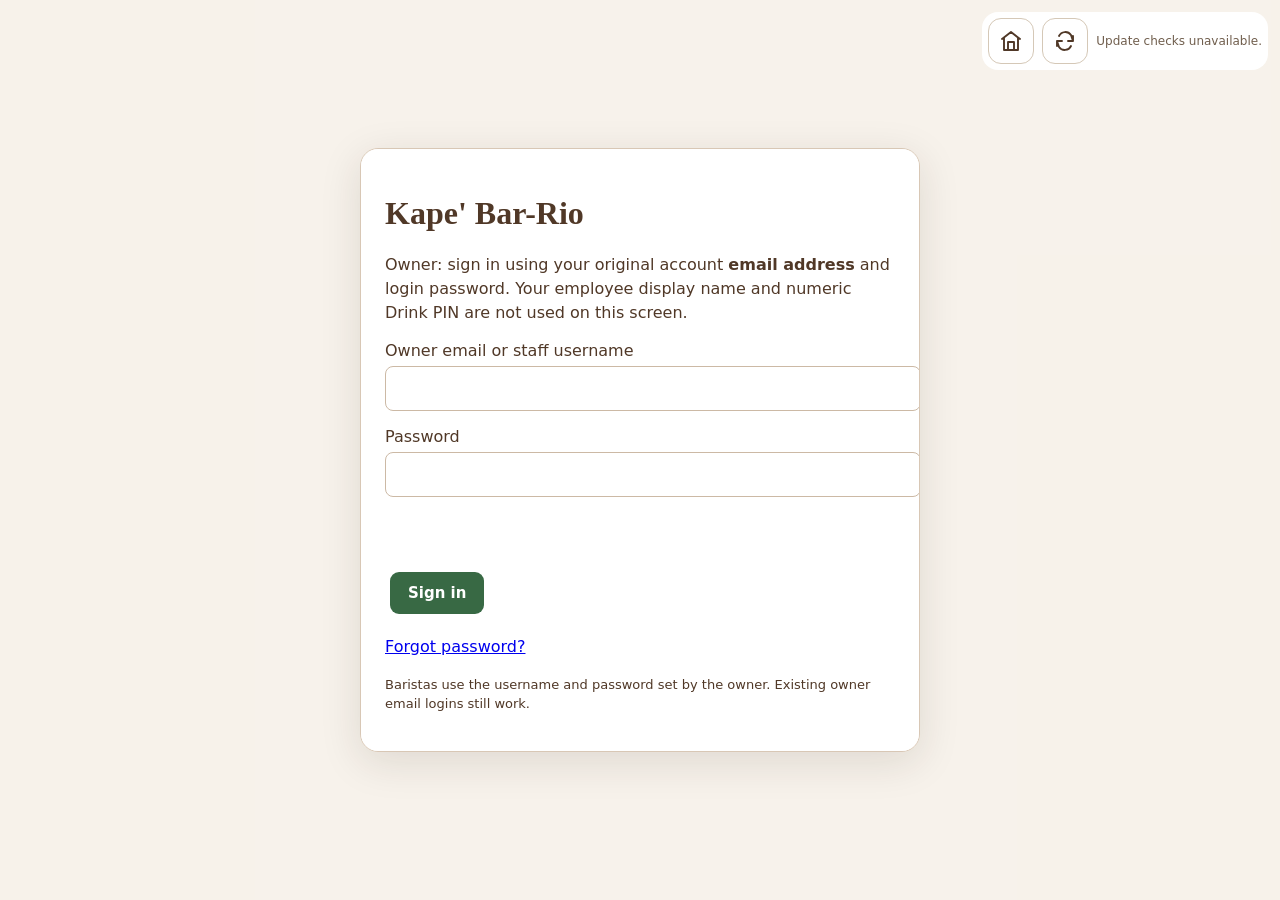
==== index.html @ 7cdba749 "Load updated Manager PIN guidance and lockout handling" ====
<!doctype html><html lang="en"><head><meta charset="utf-8"><meta name="viewport" content="width=device-width,initial-scale=1"><meta name="kbr-customer-accounts-build" content="2026-11-09-customer-tiles-v2"><title>Kape' Bar-Rio Manager</title><link rel="manifest" href="manifest.json"><link rel="stylesheet" href="sync.css"><link rel="stylesheet" href="manager-tabs.css?v=tiles-on-demand-v19"><link rel="stylesheet" href="supply-orders.css"><link rel="stylesheet" href="page-tools.css"><link rel="stylesheet" href="customer-accounts.css?v=compact-names-v4">
<style id="manager-subtabs-style">
.manager-subtabs{display:flex;gap:8px;flex-wrap:wrap;margin:12px 0 18px;padding:6px;background:#f4ede3;border:1px solid #decdb9;border-radius:14px}
.manager-subtab{border:0;border-radius:10px;padding:10px 14px;background:transparent;color:#5b3824;font-weight:700;cursor:pointer}
.manager-subtab.active,.manager-subtab[aria-selected="true"]{background:#5b3824;color:#fff}
.manager-subpanel[hidden]{display:none!important}
@media(max-width:700px){.manager-subtabs{display:grid;grid-template-columns:1fr}.manager-subtab{width:100%;text-align:left}}

.schedule-location-section{margin:18px 0 26px;padding:12px;background:#fffaf4;border:2px solid #d7c0a4;border-radius:18px;overflow-x:auto}
.schedule-location-section[data-location="bazaar"]{background:#f1f8f2;border-color:#a8cbae}
.schedule-location-heading{margin:2px 4px 14px;padding:8px 12px;border-radius:10px;background:#68482f;color:white;font-weight:850}
.schedule-location-section[data-location="bazaar"] .schedule-location-heading{background:#30694a}
.schedule-location-section .schedule-table{min-width:900px}
.schedule-export-location{margin:18px 0 26px}
.schedule-export-location h3{margin:0 0 12px;font-size:20px;font-weight:850;color:#503827}

/* Owner-only employee numeric PIN: keep mobile keyboard hidden, large accessible keypad. */
.employee-pin-form{display:grid;gap:12px;margin-top:16px}
.employee-pin-form label{display:grid;gap:6px;font-weight:650}
.employee-pin-form input{width:100%;min-height:55px;padding:10px 14px;border-radius:12px;border:2px solid #cdb9a6;font-size:22px;letter-spacing:5px;background:white;color:#503827;cursor:pointer}
.employee-pin-form input.pin-focused{border-color:#38704b;box-shadow:0 0 0 3px #38704b25}
.employee-pin-pad{display:grid;grid-template-columns:repeat(3,minmax(0,1fr));gap:8px}
.cloud-box .employee-pin-pad button{min-height:55px;padding:8px;margin:0;background:#6b4328;color:white;border:1px solid #704c35;border-radius:12px;font:700 23px system-ui}
.cloud-box .employee-pin-pad button:disabled{opacity:.55}
.cloud-box .employee-pin-form .employee-pin-save{min-height:54px;background:#386a49;color:white;border:0;border-radius:12px;font-weight:750}
.cloud-box .employee-pin-form .employee-pin-reset{background:transparent;color:#765a45;border:1px solid #cbb59d;font-size:13px}
.employee-pin-form [data-lock-error]{color:#9f2828;font-size:13px;min-height:1em;margin:0}

.employee-photo{display:inline-flex;width:112px;height:112px;overflow:hidden;align-items:center;justify-content:center;border:3px solid #a17a58;border-radius:50%;background:#e7d4bd;color:#654529;flex:none;vertical-align:middle}
.employee-photo img{width:100%;height:100%;object-fit:cover;display:block}
.employee-photo-initials{font-size:32px;font-weight:800;line-height:1}
.employee-photo-tile{width:68px;height:68px;margin:0 0 8px;border-width:2px}
.employee-photo-tile .employee-photo-initials{font-size:22px}
.employee-photo-editor{display:flex;gap:16px;flex-wrap:wrap;align-items:center;margin:0 0 18px;padding:15px;border:1px solid #d8c2ad;border-radius:16px;background:#fff7ed}
.employee-photo-preview{flex:none}
.employee-photo-editor-actions{flex:1;min-width:190px;display:grid;gap:7px}
.employee-photo-editor-actions small{color:#756352}
.employee-photo-upload{display:inline-flex!important;justify-content:center;align-items:center;background:#65452f!important;color:#fff!important;border:1px solid #4e3121;border-radius:10px;cursor:pointer;min-height:43px;padding:10px 14px;margin:0!important;font-weight:700}
.employee-photo-upload.busy{opacity:.55;pointer-events:none}
.employee-photo-editor .employee-photo-remove{background:#fff;border:1px solid #cbb6a3;border-radius:10px;min-height:40px;padding:8px 12px;color:#734a38}
.employee-photo-status{font-size:13px;min-height:18px;margin:0!important;color:#78543c}

/* Interactive circular crop for employee photos. */
.employee-photo-adjust{background:#f4e9db;border:1px solid #a17a58;border-radius:10px;padding:10px 14px;min-height:42px;color:#553826;font-weight:700;cursor:pointer}
.employee-photo-adjust:disabled{opacity:.45}
.employee-crop-overlay{position:fixed;inset:0;z-index:12000;background:rgba(33,22,15,.78);display:flex;align-items:center;justify-content:center;padding:14px;overflow-y:auto}
.employee-crop-panel{width:min(450px,100%);max-height:calc(100dvh - 28px);overflow-y:auto;border-radius:22px;background:#fffaf4;color:#503827;padding:20px;box-shadow:0 20px 70px #1b120c80;display:grid;gap:12px}
.employee-crop-heading{display:flex;align-items:center;justify-content:space-between;gap:12px}
.employee-crop-heading strong{font-size:22px}
.employee-crop-heading button{border:1px solid #b9a088;border-radius:9px;padding:5px 12px;font-size:22px}
.employee-crop-panel p{margin:0;color:#806b59;font-size:13px}
.employee-crop-stage{display:flex;justify-content:center;align-items:center;padding:10px;border-radius:16px;background:#e4d6c4}
.employee-crop-stage canvas{display:block;width:min(320px,100%);height:auto;aspect-ratio:1;border-radius:50%;border:4px solid #fff;background:#eee0cc;touch-action:none;cursor:grab;user-select:none;box-shadow:0 4px 20px #50382740}
.employee-crop-stage canvas:active{cursor:grabbing}
.employee-crop-zoom{display:grid;gap:6px;font-weight:700;font-size:13px}
.employee-crop-zoom input{width:100%;accent-color:#386944;cursor:pointer}
.employee-crop-tools{display:grid;grid-template-columns:58px 1fr 58px;gap:9px}
.employee-crop-tools button{min-height:43px;border-radius:11px;border:1px solid #bca58e;background:#f6eadd;font-size:19px;font-weight:700}
.employee-crop-tools button[data-crop-center]{font-size:14px}
.employee-crop-actions{display:grid;grid-template-columns:1fr 1.6fr;gap:10px}
.employee-crop-actions button{min-height:48px;border-radius:11px;border:1px solid #baaa97;font-weight:750;font-size:14px}
.employee-crop-actions [data-crop-save]{background:#386944;color:white;border-color:#386944}
.employee-crop-feedback{color:#9e2a2a!important;min-height:18px}
@media(max-width:430px){.employee-crop-panel{padding:13px;gap:9px}.employee-crop-heading strong{font-size:19px}.employee-crop-stage canvas{width:min(270px,100%)}}
</style>

<style id="promo-control-style">
.promo-control-card{margin:14px 0 18px;padding:16px;border:1px solid #decdb9;border-radius:16px;background:#fffaf3}
.promo-control-card h3{margin:0 0 5px;color:#5b3824}
.promo-control-card p{margin:4px 0 12px;color:#756456}
.promo-control-grid{display:grid;grid-template-columns:minmax(160px,.8fr) minmax(180px,1fr) auto;gap:12px;align-items:end}
.promo-control-grid label{font-weight:700;color:#5b3824}
.promo-control-grid select{display:block;width:100%;margin-top:6px;min-height:44px;border:1px solid #d9c7b5;border-radius:10px;background:#fff;padding:8px 10px;font:inherit}
.promo-toggle-label{display:flex;align-items:center;gap:8px;min-height:44px}
.promo-toggle-label input{width:22px;height:22px}
.promo-control-status{font-weight:800!important;margin-bottom:0!important}
.promo-control-status.on{color:#2f6f3a!important}.promo-control-status.off{color:#9a6115!important}.promo-control-status.error{color:#a52d2d!important}
@media(max-width:760px){.promo-control-grid{grid-template-columns:1fr}.promo-control-grid button{width:100%}}
</style>

<style id="add-inventory-item-style">
.add-inventory-card{margin:12px 0 18px;padding:16px;border:1px solid #decdb9;border-radius:16px;background:#fffaf3}
.add-inventory-card[hidden]{display:none!important}
.add-inventory-head{display:flex;align-items:flex-start;justify-content:space-between;gap:12px}
.add-inventory-head h3{margin:0 0 4px;color:#5b3824}
.add-inventory-head p{margin:0;color:#756456}
.add-inventory-grid{display:grid;grid-template-columns:minmax(220px,1.5fr) minmax(200px,1fr) minmax(120px,.6fr) auto;gap:10px;align-items:end;margin-top:14px}
.add-inventory-grid label{font-weight:700;color:#5b3824}
.add-inventory-grid input,.add-inventory-grid select{display:block;width:100%;margin-top:6px;min-height:44px;border:1px solid #d9c7b5;border-radius:10px;background:#fff;padding:8px 10px;font:inherit;box-sizing:border-box}
.add-inventory-status{margin:10px 0 0;font-weight:800}
.add-inventory-status.ok{color:#2f6f3a}.add-inventory-status.error{color:#a52d2d}
@media(max-width:900px){.add-inventory-grid{grid-template-columns:1fr 1fr}.add-inventory-grid button{width:100%}}
@media(max-width:600px){.add-inventory-grid{grid-template-columns:1fr}.add-inventory-head{display:block}.add-inventory-head button{margin-top:10px}}
</style>
<style id="kbr-price-management-style">
.kbr-price-tools{display:grid;grid-template-columns:minmax(160px,2fr) minmax(140px,1fr) auto;gap:10px;align-items:center;margin:14px 0}
.kbr-price-tools input,.kbr-price-tools select,.kbr-price-form input{width:100%;min-height:44px;border:1px solid #d5c3af;border-radius:10px;background:#fff;padding:9px 10px;box-sizing:border-box;font:inherit}
.kbr-price-tools button,.kbr-price-form button{min-height:44px;border:0;border-radius:10px;padding:10px 16px;background:#65432d;color:white;font-weight:800;cursor:pointer}
.kbr-price-tools button:disabled,.kbr-price-form button:disabled{opacity:.55;cursor:wait}
.kbr-price-list{display:grid;gap:13px}
.kbr-price-card{padding:15px;border:1px solid #dfcdbb;border-radius:16px;background:#fffaf5}
.kbr-price-heading{display:flex;justify-content:space-between;gap:10px;align-items:center;margin-bottom:8px}.kbr-price-heading strong{font-size:17px;color:#4c301f}.kbr-price-heading small{display:block;margin-top:3px;color:#796554}
.kbr-price-availability{font-size:11px;line-height:1.4;background:#efebe4;padding:5px 8px;border-radius:16px}
.kbr-price-row{display:grid;grid-template-columns:minmax(140px,1fr) minmax(210px,1fr);gap:12px;align-items:center;padding:10px 0;border-top:1px solid #ebded1}
.kbr-price-detail b,.kbr-price-detail small{display:block}.kbr-price-detail small{color:#786250;font-size:12px;margin-top:4px}
.kbr-product-availability{border-radius:10px;border:1px solid #3d814b;background:#e2f3e3;color:#285a35;padding:9px 12px;white-space:nowrap;font-weight:700;cursor:pointer}
.kbr-product-availability.unavailable{background:#fae8e8;color:#96332d;border-color:#b3514a}
.kbr-size-availability{display:flex;align-items:center;gap:7px;white-space:nowrap;font-size:12px;font-weight:750;cursor:pointer}
.kbr-size-availability input{width:18px;height:18px;accent-color:#246940}
.kbr-price-row{grid-template-columns:minmax(120px,1fr) minmax(190px,1fr) minmax(95px,auto)}
.kbr-price-form{display:grid;grid-template-columns:minmax(75px,1fr) auto;gap:7px;align-items:center}.kbr-price-preview{grid-column:1/-1;color:#386944;font-weight:700;font-size:11px}
#priceStatus{font-weight:700;color:#316a42}#priceStatus.error{color:#b33232}.kbr-price-version{font-size:12px;color:#786250}
@media(max-width:650px){.kbr-price-tools{grid-template-columns:1fr}.kbr-price-row{grid-template-columns:1fr}.kbr-price-card{padding:12px}}
</style>
<style id="kbr-payment-style">
#panel-settings .kbr-payment-card{border:1px solid #d8c6b3;background:#fffaf4;border-radius:14px;padding:15px;margin:12px 0}
#panel-settings .kbr-payment-fields{display:grid;grid-template-columns:repeat(2,minmax(0,1fr));gap:12px}
#panel-settings .kbr-payment-fields label{display:grid;gap:5px;font-size:13px;font-weight:700}
#panel-settings .kbr-payment-fields input,#panel-settings .kbr-payment-fields select{width:100%;box-sizing:border-box;min-height:44px;padding:10px;border:1px solid #cdb7a3;border-radius:9px}
#panel-settings .kbr-payment-switches{display:flex;gap:18px;flex-wrap:wrap;margin:12px 0}
#panel-settings .kbr-payment-switches label{display:flex;gap:7px;align-items:center}
#panel-settings .kbr-payment-card button{background:#68442f;color:white;padding:10px 15px;border-radius:9px;border:0}
@media(max-width:650px){#panel-settings .kbr-payment-fields{grid-template-columns:1fr}}
</style><style id="kbr-price-catalog-v2">
.kbr-price-subtabs{display:flex;gap:9px;flex-wrap:wrap;margin:18px 0}
.kbr-price-subtabs button{border:1px solid #d5bea8;padding:12px 17px;background:#fff;color:#64422f;border-radius:12px;font-weight:800;cursor:pointer}
.kbr-price-subtabs button[aria-selected="true"]{background:#62402e;color:#fff}
#pricePromosTab[hidden],#priceProductsTab[hidden]{display:none!important}
#priceList.kbr-price-list{display:grid;grid-template-columns:repeat(auto-fill,minmax(190px,1fr));gap:13px;align-items:start}
#priceList .kbr-price-card{padding:0;border:1px solid #e0cbb7;border-radius:16px;overflow:hidden;margin:0;background:#fffcf8;min-width:0}
#priceList .kbr-price-tile-trigger{border:0;background:transparent;color:#4c321e;width:100%;text-align:left;padding:12px;display:grid;grid-template-columns:64px minmax(0,1fr) 14px;align-items:center;gap:10px;cursor:pointer;min-height:94px}
#priceList .kbr-product-thumb{width:64px;height:64px;object-fit:cover;border-radius:10px;background:#eee1d3}
#priceList .kbr-price-tile-info{display:grid;gap:4px;min-width:0}
#priceList .kbr-price-tile-info strong{font-size:14px;line-height:1.25;overflow-wrap:anywhere}
#priceList .kbr-price-tile-info small,#priceList .kbr-price-tile-info span{font-size:12px;color:#826957}
#priceList .kbr-price-tile-arrow{font-weight:800;font-size:18px}
#priceList .kbr-price-card.expanded{grid-column:1/-1;padding:8px 13px 14px}
#priceList .kbr-price-card.expanded .kbr-price-tile-trigger{min-height:70px}
#priceList .kbr-price-card.expanded .kbr-price-heading{margin-top:8px}
@media(min-width:1000px){#priceList.kbr-price-list{grid-template-columns:repeat(4,minmax(0,1fr))}}
@media(max-width:520px){#priceList.kbr-price-list{grid-template-columns:repeat(2,minmax(0,1fr));gap:8px}#priceList .kbr-price-tile-trigger{grid-template-columns:48px minmax(0,1fr);padding:8px;gap:6px}#priceList .kbr-product-thumb{height:48px;width:48px}#priceList .kbr-price-tile-arrow{display:none}}
</style><style id="kbr-qr-settings-style">
#panel-settings .kbr-payment-qr-editor{margin:14px 0;padding:14px;background:#f8efe4;border:1px solid #e4cdb8;border-radius:12px;display:grid;gap:10px}
#panel-settings .kbr-payment-qr-preview{height:185px;max-width:190px;object-fit:contain;background:white;border:1px solid #e2cbb7;border-radius:11px;padding:5px}
#panel-settings .kbr-payment-qr-preview[hidden]{display:none!important}
#panel-settings .kbr-payment-qr-actions{display:flex;align-items:center;gap:8px;flex-wrap:wrap}
#panel-settings .kbr-payment-qr-actions input{min-width:160px;max-width:280px}
#panel-settings .kbr-add-payment-qr{display:grid;gap:7px}
</style><style id="kbr-shop-hours-style">
#kbrShopHours{background:#fffaf5;border:1px solid #d8baa0;border-radius:16px;padding:17px;margin:18px 0}
#kbrShopHours .kbr-shop-head,#kbrShopHours .kbr-shop-split,#kbrShopHours .kbr-shop-footer{display:flex;align-items:center;justify-content:space-between;gap:12px;flex-wrap:wrap}
#kbrShopHours .kbr-shop-card{margin:12px 0;padding:15px;border-radius:13px;border:1px solid #e5d2c0;background:white}
#kbrShopHours h3,#kbrShopHours h4{margin:0 0 10px}#kbrShopHours p,#kbrShopHours small{color:#806652}
#kbrShopHours label{display:grid;gap:5px;font-weight:700;font-size:13px}
#kbrShopHours input:not([type=checkbox]),#kbrShopHours select{width:100%;min-width:0;max-width:100%;border:1px solid #ceb9a5;border-radius:9px;padding:10px;min-height:42px;background:#fff;box-sizing:border-box}
#kbrShopHours input[type=checkbox]{width:19px;height:19px;accent-color:#356a48}
#kbrShopHours .kbr-shop-day{display:grid;grid-template-columns:minmax(95px,1fr) 130px 130px 96px;gap:10px;align-items:center;padding:8px 0;border-bottom:1px solid #e9e0d7}
#kbrShopHours .kbr-shop-checkbox{display:flex;align-items:center;flex-direction:row;gap:7px}
#kbrShopHours .kbr-shop-switch{display:flex;align-items:center;justify-content:space-between;gap:16px;border-bottom:1px solid #eee0d2;padding:10px 0}
#kbrShopHours .kbr-shop-switch span{display:grid;gap:4px}#kbrShopHours .kbr-shop-switch small{font-weight:400}
#kbrShopHours .kbr-shop-grid{display:grid;grid-template-columns:repeat(2,minmax(0,1fr));gap:12px}
#kbrShopHours .kbr-shop-special{display:grid;grid-template-columns:155px minmax(150px,1fr) 90px 115px 115px auto;gap:7px;margin:10px 0;align-items:center}
#kbrShopHours #shopHoursStatus.error{color:#a12e2e;font-weight:800}
#kbrShopHours #shopHoursSave{background:#60412e;color:white;font-weight:800}
#kbrShopHours #shopHoursHistory pre{overflow-x:auto;white-space:pre-wrap;background:#f5eee6;padding:10px;border-radius:8px}
#kbrShopHours [hidden]{display:none!important}
@media(max-width:750px){#kbrShopHours .kbr-shop-day{grid-template-columns:1fr 1fr}#kbrShopHours .kbr-shop-day strong{grid-column:1/-1}#kbrShopHours .kbr-shop-grid{grid-template-columns:1fr}#kbrShopHours .kbr-shop-special{grid-template-columns:1fr 1fr}}
</style><style id="kbr-settings-tiles-style">
#panel-settings .kbr-settings-tabs{display:flex;gap:8px;flex-wrap:wrap;margin:14px 0 18px;padding:6px;background:#f2e7da;border-radius:14px}
#panel-settings .kbr-settings-tabs button{flex:1;min-width:130px;border:0;border-radius:10px;background:transparent;color:#60412e;padding:13px 16px;font-weight:800;cursor:pointer}
#panel-settings .kbr-settings-tabs button[aria-selected="true"]{background:#60412e;color:#fff}
#panel-settings .kbr-settings-tiles{display:grid;grid-template-columns:repeat(auto-fit,minmax(170px,1fr));gap:14px;margin:16px 0}
#panel-settings .kbr-settings-tile{border:2px solid #e0c9b5;border-radius:17px;background:#fffaf5;color:#60412e;padding:22px 14px;min-height:132px;display:flex;flex-direction:column;align-items:center;justify-content:center;gap:9px;cursor:pointer;text-align:center;transition:background .15s,border-color .15s}
#panel-settings .kbr-settings-tile:hover,#panel-settings .kbr-settings-tile[aria-pressed="true"]{background:#f2e4d5;border-color:#875a37}
#panel-settings .kbr-settings-tile .tile-emoji{font-size:32px}
#panel-settings .kbr-settings-tile strong{font-size:15px}
#panel-settings .kbr-settings-tile small{font-size:12px;color:#806652}
#panel-settings .kbr-settings-detail{margin:12px 0;padding:16px;border:1px solid #dcc5b0;border-radius:15px;background:#fffdfa}
#panel-settings [hidden]{display:none!important}
@media(max-width:520px){#panel-settings .kbr-settings-tiles{grid-template-columns:repeat(2,minmax(0,1fr))}#panel-settings .kbr-settings-tile{min-height:110px;padding:15px 9px}}
</style><style>
.schedule-location-tabs{display:flex;gap:9px;flex-wrap:wrap;margin:16px 0 10px}
.schedule-location-tabs button{border:2px solid #bea88e;border-radius:12px;padding:12px 18px;font-weight:800;background:#f9f1e6;color:#65442f;cursor:pointer}
.schedule-location-tabs button.active{background:#68482f;color:#fff;border-color:#68482f}
#scheduleLocationHeading{margin:12px 0}
@media(max-width:560px){.schedule-location-tabs{display:grid;grid-template-columns:1fr 1fr}.schedule-location-tabs button{padding:10px 5px;font-size:13px}}
</style><meta name="kbr-release" content="20261121-cash-advance-remove-audit-v12"></head><body><main><header class="manager-header"><h1>Kape’ Bar-Rio · Manager</h1><div class="manager-tools"><button onclick="KBRCloud.logout()">Sign out</button></div></header><p id="status" role="status">Checking manager access…</p><div id="managerContent" hidden><nav class="manager-tabs manager-tile-dashboard" aria-label="Manager sections"><button id="tab-employees" type="button" class="manager-dashboard-tile" data-manager-tab="employees" aria-controls="panel-employees" aria-expanded="false"><span class="manager-dashboard-icon" aria-hidden="true">👥</span><strong>Employees</strong><small>Staff profiles, schedules and attendance</small><span class="manager-dashboard-chevron" aria-hidden="true">⌄</span></button><button id="tab-customers" type="button" class="manager-dashboard-tile" data-manager-tab="customers" aria-controls="panel-customers" aria-expanded="false"><span class="manager-dashboard-icon" aria-hidden="true">☕</span><strong>Customer Accounts</strong><small>Customers and loyalty</small><span class="manager-dashboard-chevron" aria-hidden="true">⌄</span></button><button id="tab-prices" type="button" class="manager-dashboard-tile" data-manager-tab="prices" aria-controls="panel-prices" aria-expanded="false"><span class="manager-dashboard-icon" aria-hidden="true">🏷️</span><strong>Price Management</strong><small>Menu prices and availability</small><span class="manager-dashboard-chevron" aria-hidden="true">⌄</span></button><button id="tab-settings" type="button" class="manager-dashboard-tile" data-manager-tab="settings" aria-controls="panel-settings" aria-expanded="false"><span class="manager-dashboard-icon" aria-hidden="true">⚙️</span><strong>Settings</strong><small>Shop and payments</small><span class="manager-dashboard-chevron" aria-hidden="true">⌄</span></button><button id="tab-inventory" type="button" class="manager-dashboard-tile" data-manager-tab="inventory" aria-controls="panel-inventory" aria-expanded="false"><span class="manager-dashboard-icon" aria-hidden="true">📦</span><strong>Inventory &amp; Supply</strong><small>Stock and supply orders</small><span class="manager-dashboard-chevron" aria-hidden="true">⌄</span></button><button id="tab-sales" type="button" class="manager-dashboard-tile" data-manager-tab="sales" aria-controls="panel-sales" aria-expanded="false"><span class="manager-dashboard-icon" aria-hidden="true">📊</span><strong>Sales Analysis</strong><small>Reports and cancellations</small><span class="manager-dashboard-chevron" aria-hidden="true">⌄</span></button><button id="tab-backup" type="button" class="manager-dashboard-tile" data-manager-tab="backup" aria-controls="panel-backup" aria-expanded="false"><span class="manager-dashboard-icon" aria-hidden="true">🗂️</span><strong>Back Up</strong><small>Download data copies</small><span class="manager-dashboard-chevron" aria-hidden="true">⌄</span></button></nav><p id="managerDashboardHint" class="manager-dashboard-hint">Choose a tile to open a section.</p><section class="manager-panel" id="panel-employees" role="tabpanel" aria-labelledby="tab-employees" hidden>
<h2>Employees</h2>
<nav class="manager-subtabs" role="tablist" aria-label="Employee sections">
<button type="button" class="manager-subtab active" data-employee-subtab="info" aria-selected="true">Employee Information</button>
<button type="button" class="manager-subtab" data-employee-subtab="attendance" aria-selected="false">Attendance</button>
<button type="button" class="manager-subtab" data-employee-subtab="schedule" aria-selected="false">Schedule Builder</button><button type="button" class="manager-subtab" data-employee-subtab="cash-advance" aria-selected="false">Cash Advance</button>
</nav>
<div class="manager-subpanel" data-employee-panel="info"><button onclick="KBRStaffManager.edit()">Add employee</button><button type="button" onclick="KBREmployeeGate.change()">Change Employee PIN</button><div id="staffProfiles" class="grid" style="margin-top:18px"></div></div>
<div class="manager-subpanel" data-employee-panel="attendance" id="panel-attendance" hidden><div class="workforce-tools"><button id="attendancePrev">‹ Previous week</button><strong id="attendanceWeekLabel"></strong><button id="attendanceNext">Next week ›</button><button id="attendanceToday">Current week</button><button id="refreshAttendance">Refresh recorded hours</button></div><div id="attendanceRows" class="workforce-scroll"></div><details><summary>Correction history</summary><div id="attendanceAudit"></div></details></div>
<div class="manager-subpanel" data-employee-panel="cash-advance" hidden><p id="caStatus" role="status"></p><div id="caHost"></div></div><div class="manager-subpanel" data-employee-panel="schedule" id="panel-schedule" hidden><div class="workforce-tools"><label>Monday<input type="date" id="weekMonday"></label><span id="weekEnd"></span><button id="saveSchedule" disabled>Save week</button><button id="duplicateNextWeek" disabled>Duplicate to Next Week</button><button id="finalizeSchedule" disabled>Finalize / Screenshot</button><button id="refreshSchedule">Refresh</button></div><p id="scheduleStatus" role="status"></p><div id="scheduleGrid" class="workforce-scroll"></div><h2>Schedule view</h2><div id="scheduleTimelinePreview" class="workforce-scroll coverage-preview"></div><h2>Weekly hours</h2><div id="weeklyHours" class="workforce-scroll"></div><p id="hoursHint"></p></div>
</section><section class="manager-panel" id="panel-customers" role="tabpanel" aria-labelledby="tab-customers" hidden>
<h2>Customer Accounts</h2>
<p>Select a customer name tile to view their details, edit contact information, or reset a KBR phone-login password. Google-only accounts must reset their Google password through Google.</p>
<div class="customer-account-tools">
  <input id="customerAccountSearch" type="search" placeholder="Search name, phone or email…" autocomplete="off">
  <button id="refreshCustomerAccounts" type="button">Refresh</button>
</div>
<p id="customerAccountsStatus" class="customer-account-status" role="status">Open this tab to load customer accounts.</p>
<div id="customerAccountsList" class="customer-accounts-list"></div>
</section><section class="manager-panel" id="panel-prices" role="tabpanel" aria-labelledby="tab-prices" hidden>
<h2>Price Management</h2>
<p>Set selling prices and switch availability for the whole product or individual sizes. For names, pictures, categories, or renaming sizes, use <a href="https://russelljohnramosmicumao-arch.github.io/recipe-and-costing/recipe.html" target="_blank" rel="noopener">Recipe &amp; Costing → Menu Details</a>. Changes sync to Ordering, Online Ordering and Rewards for new orders.</p>
<nav class="kbr-price-subtabs" role="tablist" aria-label="Price and promotion settings">
<button type="button" data-price-subtab="products" aria-selected="true">Products & Prices</button>
<button type="button" data-price-subtab="promos" aria-selected="false">Promos</button>
</nav><div id="priceProductsTab"><div class="kbr-price-tools"><input id="priceSearch" type="search" placeholder="Search drink, food or category…" aria-label="Search prices">
<select id="priceCategory" aria-label="Choose menu category"><option value="">All categories</option></select>
<button id="refreshPrices" type="button">Refresh prices</button></div>
<p id="priceStatus" role="status" aria-live="polite">Open this section to load shared prices.</p>
<p id="priceRevision" class="kbr-price-version"></p>
<div id="priceList" class="kbr-price-list"></div><details class="panel" style="margin-top:18px"><summary><strong>Recent Price Changes · Employee Audit</strong></summary><div id="managerPriceHistory" role="region" aria-label="Price change history">Loading…</div></details></div><div id="pricePromosTab" hidden><h3>Promo Settings</h3><p>Manage in-store promo discounts without editing the app.</p><div class="promo-control-card">
  <div>
    <h3>Promo Discount Control</h3>
    <p>Control the special promo discount shown on each drink in the Barista page.</p>
  </div>
  <div class="promo-control-grid">
    <label class="promo-toggle-label"><input type="checkbox" id="promoDiscountEnabled"> <span>Promo enabled</span></label>
    <label>Discount
      <select id="promoDiscountPercent">
        <option value="100">100% · Free drink</option>
        <option value="50">50% off</option>
      </select>
    </label>
    <button type="button" id="savePromoDiscount">Save promo setting</button>
  </div>
  <p id="promoDiscountStatus" class="promo-control-status" role="status">Loading promo setting…</p>
</div></div>
</section><section class="manager-panel" id="panel-settings" role="tabpanel" aria-labelledby="tab-settings" hidden>
<h2>Settings</h2>
<nav class="kbr-settings-tabs" role="tablist" aria-label="Settings categories">
<button type="button" role="tab" data-settings-tab="shop" aria-controls="kbrSettingsShop" aria-selected="true">Shop Settings</button>
<button type="button" role="tab" data-settings-tab="payments" aria-controls="kbrSettingsPayments" aria-selected="false">Payment Settings</button>
</nav>
<section id="kbrSettingsShop" role="tabpanel" aria-label="Shop Settings">
<section id="kbrShopHours" class="kbr-shop-hours" aria-label="Shop & operating hours"></section>
</section>
<section id="kbrSettingsPayments" role="tabpanel" aria-label="Payment Settings" hidden>
<h3>Payment Settings</h3>
<div id="kbrPaymentTiles" class="kbr-settings-tiles" role="group" aria-label="Select a payment method"></div>
<div id="kbrPaymentDetails" hidden>
<p>Add payment methods and update account details here. Online Ordering uses the shared list. Cash remains available as a fallback; digital payments require your staff to verify receipt.</p>
<button id="kbrPaymentRefresh" type="button">Refresh payment settings</button>
<p id="kbrPaymentStatus" role="status"></p>
<div id="kbrPaymentMethods"></div>
</div>
<div id="kbrPaymentAddDetails" hidden>
<form id="kbrAddPaymentForm" class="kbr-payment-card">
<h3>＋ Add Payment Method</h3>
<div class="kbr-payment-fields">
<label>Payment name<input name="label" required maxlength="48" placeholder="e.g. Maya or Bank Transfer"></label>
<label>Type<select name="type"><option value="digital">Digital / transfer</option></select></label>
<label>Receiving account / number<input name="account" maxlength="80" placeholder="Account number (optional)"></label>
<label>Payment instructions<input name="instructions" maxlength="300" placeholder="How customers should pay"></label>
</div><button type="submit">Add Payment Method</button></form>
</div>
</section>
</section><section class="manager-panel" id="panel-inventory" role="tabpanel" aria-labelledby="tab-inventory" hidden>
<h2>Inventory</h2><nav class="workforce-tools" role="tablist"><button data-inventory-view="current" role="tab" aria-selected="true">Current inventory</button><button data-inventory-view="orders" role="tab" aria-selected="false">Supply Orders</button><button data-inventory-view="predictions" role="tab" aria-selected="false">Replenishment predictions</button></nav><div id="inventoryCurrentView"><div style="display:flex;align-items:center;gap:12px;flex-wrap:wrap;margin:12px 0">
<button id="refreshInventoryComparison">Refresh</button>
<button id="inventoryBuildOrder">Order selected (<span id="inventoryOrderCount">0</span>)</button>
<button type="button" id="openAddInventoryItem">＋ Add Ingredient / Supply</button>
</div>
<div id="addInventoryItemPanel" class="add-inventory-card" hidden>
  <div class="add-inventory-head">
    <div><h3>Add Ingredient / Supply</h3><p>Create a new inventory item first, then it can be selected in Supply Orders.</p></div>
    <button type="button" id="closeAddInventoryItem" class="secondary">Close</button>
  </div>
  <div class="add-inventory-grid">
    <label>Item name
      <input id="newInventoryName" maxlength="100" placeholder="e.g. Cream Cup">
    </label>
    <label>Category
      <select id="newInventoryCategory">
        <option value="ice-creams">Ice Creams</option>
        <option value="syrups">Syrups</option>
        <option value="powders-coffee-beans">Powders and Coffee Beans</option>
        <option value="packaging">Packaging</option>
        <option value="carton-soda-cans-sinkers">Carton, Soda, Cans, Sinkers</option>
        <option value="food">Food</option>
        <option value="sanitation-miscellaneous">Sanitation and Miscellaneous</option>
      </select>
    </label>
    <label>Base unit
      <select id="newInventoryUnit">
        <option value="pcs">pcs</option>
        <option value="g">g</option>
        <option value="ml">ml</option>
      </select>
    </label>
    <button type="button" id="saveNewInventoryItem">Add to inventory</button>
  </div>
  <p id="addInventoryItemStatus" class="add-inventory-status" role="status"></p>
</div><div id="inventoryComparison">Connecting…</div>
<h2>Stock changes from orders</h2><p>Recent orders, ingredients used, and recorded deductions. Cancelled order movements remain in history and are labelled as restored.</p><div id="inventoryActivity">Connecting…</div></div><div id="inventorySupplyOrders" hidden><div id="managerSupplyOrders"></div></div><div id="inventoryPredictions" hidden></div>
</section><section class="manager-panel" id="panel-sales" role="tabpanel" aria-labelledby="tab-sales" hidden><h2>Sales Analysis</h2>
<details id="cancellationHistoryPanel" style="margin:16px 0;border:1px solid #d2bda8;border-radius:12px;padding:15px;background:#fffaf4">
 <summary style="cursor:pointer;font-weight:750">Cancelled Transactions · Owner Audit</summary>
 <p>Review who approved a cancellation, which signed-in account requested it, the reason, and inventory restoration.</p>
 <button type="button" id="refreshCancellationHistory">Refresh cancellation history</button>
 <p id="cancellationHistoryStatus" role="status">Open this section to load cancellations.</p>
 <div id="cancellationHistoryList"></div>
</details>
<p><a class="back" href="sales.html" target="_blank" rel="noopener">Open reports full screen</a></p><iframe class="manager-frame" id="salesFrame" title="Sales analysis and transactions"></iframe></section><section class="manager-panel" id="panel-backup" role="tabpanel" aria-labelledby="tab-backup" hidden><h2>Back Up</h2><p>Download the latest shared data as JSON files.</p><div class="embed-tools"><button data-backup="all">Download all shared data</button><button data-backup="inventory">Inventory</button><button data-backup="recipes">Recipes</button><button data-backup="menu">Menu</button><button data-backup="sales">Transactions and shifts</button><button data-backup="employees">Employee information</button></div><p id="sharedBackupStatus" class="backup-status" role="status"></p><h3>Previous device backup</h3><button id="backup">Download pre-sync backup</button><p id="backupStatus" role="status"></p></section></div><p id="denied" hidden>Owner access required. <a href="sync-login.html?next=index.html">Sign in as owner</a></p></main><script src="app-links.js"></script><script src="sync-config.js"></script><script src="sync-core.js"></script><script src="sync-ui.js"></script><script src="employee-photos.js?v=circular-crop-v20"></script><script src="staff-manager.js?v=dual-position-v23"></script><script src="employee-information.js?v=dual-position-v2"></script><script src="manager.js?v=pin-lockout-guidance-v25"></script><script src="inventory-forecast-model.js"></script><script src="inventory-forecast.js"></script><script src="inventory-order-list.js"></script><script src="bag-rules.js"></script><script src="stock-baseline-model.js"></script><script src="manager-inventory.js?v=add-item-visible-20261104"></script><script src="manager-backup.js"></script><script src="workforce-model.js"></script><script src="schedule-view.js?v=combined-location-v2"></script><script src="workforce.js?v=store-only-v7"></script><script src="cash-advance.js?v=remove-audit-v12"></script><script src="supply-orders.js"></script><script src="customer-accounts.js?v=compact-names-v4"></script><script src="price-management.js?v=assistant-audit-v14"></script><script src="payment-settings.js?v=remove-coin-summary-v2"></script><script src="shop-hours-settings.js?v=settings-tiles-v1"></script><script src="settings-layout.js?v=1"></script><script src="cancellation-history.js?v=head-barista-cancellations-v17"></script><script src="manager-tabs.js?v=tiles-on-demand-v19"></script><script src="page-tools.js"></script><script src="promo-discount-control.js?v=2-price-tab"></script><script src="inventory-add-item.js?v=1"></script>
<script id="manager-subtabs-script">
(()=>{const buttons=[...document.querySelectorAll('[data-employee-subtab]')],panels=[...document.querySelectorAll('[data-employee-panel]')];
function showEmployeeTab(name){
if(name==='cash-advance')window.KBRCashAdvance?.open();
buttons.forEach(b=>{const on=b.dataset.employeeSubtab===name;b.classList.toggle('active',on);b.setAttribute('aria-selected',String(on));});
panels.forEach(p=>p.hidden=p.dataset.employeePanel!==name);
if(name==='attendance'||name==='schedule'){
  try{window.KBRWorkforce?.open?.()}catch(e){console.warn('Workforce init failed',e)}
}
if(name==='attendance'){
  setTimeout(()=>document.getElementById('refreshAttendance')?.click(),0);
}
if(name==='schedule'){
  setTimeout(()=>window.dispatchEvent(new Event('resize')),0);
}
}
buttons.forEach(b=>b.addEventListener('click',()=>showEmployeeTab(b.dataset.employeeSubtab)));
showEmployeeTab('info');
})();
</script>
</body></html>
---- sync.css ----
.cloud-status{position:fixed;bottom:6px;left:8px;z-index:100;font:700 11px system-ui;background:#e4f3de;color:#285c30;border:1px solid #b8d5af;border-radius:8px;padding:5px 9px;max-width:70vw}.cloud-status.problem{background:#fff0d8;color:#875715;border-color:#e3c790}.cloud-screen{position:fixed;inset:0;background:#f7f2ebf7;z-index:200;display:grid;place-items:center;padding:24px}.cloud-box{max-width:510px;width:100%;background:white;border:1px solid #d8c7b5;border-radius:18px;padding:24px;color:#503827;font:16px system-ui;box-shadow:0 10px 40px #30201020}.cloud-box h1,.cloud-box h2{font-family:Georgia,serif}.cloud-box p{line-height:1.5}.cloud-box button,.cloud-link{display:inline-block;background:#386944;color:white;border:0;border-radius:9px;padding:12px 18px;font:700 15px system-ui;cursor:pointer;margin:5px;text-decoration:none}.cloud-box input{width:100%;padding:12px;margin:6px 0 16px;border:1px solid #ccb9a5;border-radius:8px;font:16px system-ui}.cloud-error{color:#a12924;min-height:22px}.cloud-actions{display:flex;gap:8px;flex-wrap:wrap}

.cloud-screen{padding:10px;overflow-y:auto;align-items:center}.cloud-box{max-height:calc(100dvh - 20px);overflow-y:auto;overscroll-behavior:contain}.cloud-box.wide-payment{max-width:900px;padding:14px}.wide-payment h2,.wide-payment p{margin:6px 0}.wide-payment form{display:grid;grid-template-columns:1fr 1.4fr;gap:8px 14px;align-items:start}.wide-payment form>.barista-cash-layout{grid-column:2;grid-row:1 / span 4}.wide-payment form>label,.wide-payment form>button{grid-column:1}.wide-payment .barista-cash-layout{gap:8px}.wide-payment .cash-keypad button,.wide-payment .cash-quick-buttons button{min-height:40px;padding:8px;margin:0}.wide-payment form label{margin:6px 0}.wide-payment form input{margin:3px 0;padding:8px;min-height:40px}.wide-payment .cash-pane{padding:8px}.wide-payment .cash-pane p{font-size:12px}.wide-payment form>button{margin:0}.count-layout{display:grid;grid-template-columns:1.2fr 1fr;gap:14px}.count-layout .denomination-grid{grid-template-columns:repeat(2,minmax(0,1fr))}.count-layout .count-keypad{margin:6px 0}.count-layout button{margin:0;padding:8px;min-height:42px}.count-layout .count-controls input{margin:4px 0}.cloud-box.drawer-count{max-width:900px;padding:14px}.drawer-count h2,.drawer-count p{margin:6px 0}.drawer-count form{display:grid;grid-template-columns:1fr 1fr;gap:8px 14px}.drawer-count form>.count-layout{grid-column:1 / -1;grid-row:2}.drawer-count form>label{margin:0}.drawer-count form>button{grid-column:1 / -1}.drawer-count form input,.drawer-count form textarea{min-height:36px;padding:6px;margin:3px 0}.drawer-count form textarea{height:38px}.drawer-count .count-keypad button{min-height:38px}.drawer-count .denomination-grid button{min-height:45px}.drawer-count form>p{margin:0;font-size:13px}@media(max-width:440px){.wide-payment form{grid-template-columns:1fr}.wide-payment form>.barista-cash-layout{grid-column:1;grid-row:auto}.count-layout{gap:6px}.count-layout button{font-size:15px}.drawer-count{font-size:14px!important}}
---- manager-tabs.css ----
*{box-sizing:border-box}[hidden]{display:none!important}body{margin:0;background:#f7f2eb;color:#503827;font:16px system-ui}main{max-width:1400px;margin:auto;padding:20px 20px 90px}.manager-header{display:flex;align-items:center;justify-content:space-between;gap:12px;flex-wrap:wrap}.manager-header h1{margin:0}.manager-tools{display:flex;gap:10px;align-items:center;flex-wrap:wrap}.manager-tabs{display:flex;gap:8px;overflow-x:auto;margin:20px 0;padding-bottom:6px;position:sticky;top:0;background:#f7f2eb;z-index:10}.manager-tabs button{white-space:nowrap}.manager-tabs button[aria-selected=true]{background:#185b36;color:white;border-color:#185b36}.grid{display:grid;grid-template-columns:repeat(auto-fit,minmax(260px,1fr));gap:16px}.card,.manager-panel{background:white;border:1px solid #ddcfbf;border-radius:15px;padding:20px}.card h2{margin-top:0;font-size:22px}.card p,p{line-height:1.5}button,.back{padding:10px 14px;border:1px solid #cdbdab;border-radius:9px;background:white;color:inherit;font:inherit;text-decoration:none;cursor:pointer}.danger{color:#a12424!important;border-color:#a12424!important}input,textarea,select{font:inherit;max-width:100%}.embed-tools{display:flex;gap:10px;flex-wrap:wrap;margin:10px 0}.embed-tools button.active{background:#185b36;color:white}.manager-frame{display:block;width:100%;height:calc(100dvh - 220px);min-height:500px;border:1px solid #ddcfbf;border-radius:10px;background:white}.cloud-box label{display:block}.cloud-box input[type=checkbox]{width:auto;display:inline-block}.cloud-box form small{display:block}.employee-uid{font-size:12px;overflow-wrap:anywhere}.inventory-table{overflow:auto}.inventory-table table{width:100%;border-collapse:collapse;font-size:14px}.inventory-table td,.inventory-table th{padding:10px;border-bottom:1px solid #ddd;text-align:left}.activity-card{border-bottom:1px solid #ddd;padding:12px 0}.backup-status{min-height:24px}@media(max-width:600px){main{padding:12px 12px 90px}.manager-panel{padding:12px}.manager-tabs button{padding:10px}.manager-frame{min-height:450px}}

.employee-tile{position:relative;border-width:2px!important;transition:box-shadow .15s}.employee-tile.employee-on-duty{background:#dcfce7!important;border-color:#15803d!important;color:#14532d!important}.employee-tile.employee-off-duty{background:#e5e7eb!important;border-color:#9ca3af!important;color:#4b5563!important}.employee-tile.employee-admin{background:#dbeafe!important;border-color:#2563eb!important;color:#1e3a8a!important}.employee-tile.employee-removed{background:#f3f4f6!important;border-color:#b5b8bd!important;color:#6b7280!important;padding-right:52px!important}.employee-tile.employee-removed strong,.employee-tile.employee-removed>span:not(.employee-cross){text-decoration:line-through}.employee-cross{position:absolute;right:16px;top:12px;color:#b91c1c;font-size:32px;font-weight:700}.employee-tile:focus-visible{outline:3px solid #ca8a04;outline-offset:3px}
.workforce-tools{display:flex;align-items:end;gap:12px;flex-wrap:wrap}.workforce-tools label{display:grid;gap:6px}.workforce-tools input{padding:10px;border:1px solid #cdbdab;border-radius:9px}.workforce-scroll{overflow:auto;margin:18px 0}.workforce-scroll table{width:100%;border-collapse:collapse}.workforce-scroll th,.workforce-scroll td{padding:12px;border:1px solid #dfd2c4;text-align:left}.schedule-table{min-width:1400px;table-layout:fixed}.schedule-table th{background:#6b4328;color:white;font-size:18px}.schedule-table th span{display:block;font-size:14px;font-weight:400;margin-top:6px}.schedule-table td{vertical-align:top;background:#fffcf8}.staff-picker summary{cursor:pointer;padding:10px;background:#f0e7dd;border-radius:8px}.staff-picker label{display:flex;align-items:center;gap:8px;padding:8px}.schedule-period h3{font-size:13px;color:#795a40;text-transform:uppercase;margin:20px 0 10px}.shift-card{position:relative;background:var(--staff-bg);border:2px solid var(--staff-edge);border-radius:12px;padding:12px;margin:10px 0}.shift-card strong{display:block;padding-right:24px;margin-bottom:12px}.shift-remove{position:absolute;right:6px;top:5px;padding:0 6px;background:transparent;border:0;color:#ac2525;font-size:24px}.shift-card label{display:grid;gap:4px;font-size:12px}.shift-card select,.shift-card input{min-width:0;width:100%;padding:7px 2px;background:#fff;border:1px solid #aa9887;border-radius:5px;font-size:13px}.shift-times{display:grid;grid-template-columns:1fr 1fr;gap:6px;margin:10px 0}.staff-badge{border-left:5px solid;padding:6px 10px;border-radius:5px;white-space:nowrap}.workforce-scroll tfoot{background:#eee5d9}.employee-field-row{display:grid;grid-template-columns:repeat(2,minmax(0,1fr));gap:14px}.employee-field-row:first-child{grid-template-columns:repeat(3,minmax(0,1fr))}.employee-edit-grid{display:grid;gap:12px}.employee-field-row label{min-width:0}.employee-other{margin:22px 0}.employee-other summary{cursor:pointer}.employee-details-grid{display:grid;grid-template-columns:repeat(6,minmax(0,1fr));gap:0 14px}.employee-details-grid>div{grid-column:span 3}.employee-details-grid>div:nth-child(-n+3){grid-column:span 2}.employee-details-grid>div:nth-child(n+10){grid-column:span 6}.cloud-box:has(.employee-edit-grid),.cloud-box:has(.employee-details-grid){max-width:850px!important;width:min(850px,95vw)!important}@media(max-width:580px){.employee-field-row,.employee-field-row:first-child{grid-template-columns:1fr}.employee-details-grid{display:block}}
.combined-shift{border:1px solid #cbb59d}.combined-members{display:grid;gap:7px;margin-bottom:12px}.combined-members>div{display:flex;align-items:center;gap:4px}.combined-members strong{padding:0;margin:0;flex:1;min-width:0;overflow-wrap:anywhere}.combined-members button{padding:2px 6px;background:#ffffffb3;font-size:16px}.combined-members .member-remove{color:#ac2525}.schedule-period{min-height:20px}.schedule-view-open{overflow:hidden}.final-schedule-overlay{position:fixed;inset:0;z-index:10000;background:#eee7dd;padding:20px;overflow:auto}.final-schedule-tools{display:flex;gap:12px;align-items:center;flex-wrap:wrap;margin:0 auto 18px;max-width:1610px}.final-schedule-tools p{margin:0}.final-schedule-scroll{overflow:auto}.final-schedule-sheet{background:#fffaf4;color:#503827;padding:25px;min-width:1000px;max-width:1610px;margin:auto}.final-schedule-sheet header{display:flex;align-items:center;justify-content:space-between;gap:12px;margin-bottom:20px}.final-schedule-sheet h1{font-size:24px;margin:0}.final-schedule-sheet header p{margin:0;font-size:15px}.final-schedule-sheet table{width:100%;table-layout:fixed;border-collapse:collapse}.final-schedule-sheet th{background:#6b4328;color:white;font-size:20px;padding:14px 4px}.final-schedule-sheet th span{display:block;font-size:14px;margin-top:5px;font-weight:400}.final-schedule-sheet td{vertical-align:top;border:1px solid #d9c8b6;padding:10px 6px;height:170px}.final-shift{margin-bottom:12px;border:1px solid #cbb59d;border-radius:8px;overflow:hidden}.final-names{display:grid;gap:7px;text-align:center;padding:16px 6px;font-size:20px;overflow-wrap:anywhere;min-height:70px;align-content:center}.final-time{background:white;text-align:center;padding:12px 3px;font-size:15px;font-weight:700}.final-schedule-sheet tr:last-child td{vertical-align:bottom}.final-schedule-sheet tr:last-child .final-shift:last-child{margin-bottom:0}@media(max-width:600px){.final-schedule-overlay{padding:10px}.final-schedule-sheet{padding:18px}}
.combined-shift{color:white}.combined-members button{color:#503827;background:white}.combined-shift .shift-times{display:block}.combined-shift .shift-times>label{margin-top:8px}.half-hour-picker{display:grid;grid-template-columns:1fr 1fr 1fr;gap:4px}.half-hour-picker select{color:#503827;background:white;min-width:0}.half-hour-picker:has(select:disabled){opacity:.75}.staff-badge{color:white}.coverage-table{min-width:1400px;width:100%;table-layout:fixed;border-collapse:collapse}.coverage-table th{background:#6b4328;color:white;text-align:center;padding:14px 4px;font-size:20px}.coverage-table th span{display:block;font-size:14px;font-weight:400;margin-top:6px}.coverage-table td{padding:0!important;height:auto!important;vertical-align:top!important;border:1px solid #cbb59d}.coverage-day{position:relative;height:480px;background:repeating-linear-gradient(to bottom,#fffaf4 0,#fffaf4 39px,#ede2d5 40px)}.coverage-block{position:absolute;color:white;border:1px solid white;padding:14px 4px;text-align:center;overflow:hidden;display:flex;flex-direction:column;gap:14px;align-items:center}.coverage-names{display:grid;gap:6px;width:100%;font-size:17px;overflow-wrap:anywhere}.coverage-time{font-size:14px;font-weight:600;display:flex;flex-wrap:wrap;justify-content:center;gap:3px}.coverage-time span{white-space:nowrap}.coverage-preview{border:1px solid #cbb59d;border-radius:8px}.coverage-preview .coverage-table{min-width:1400px}.final-schedule-sheet .coverage-table{min-width:0}.final-schedule-sheet .coverage-table td{padding:0}.final-schedule-sheet .coverage-time{display:grid;gap:2px}.final-schedule-sheet .coverage-names{font-size:16px}
.combined-shift{color:#503827}.staff-badge{color:#503827}.auto-end{display:block;background:#fff;border:1px solid #aa9887;border-radius:5px;padding:9px;color:#503827;font-weight:600}.coverage-table tbody tr{height:150px}.coverage-section{display:flex;flex-direction:column;min-height:150px;height:100%}.coverage-workers{display:flex;flex:1}.coverage-person{flex:1;min-width:0;display:flex;flex-direction:column;align-items:center;justify-content:flex-start;gap:16px;padding:24px 4px;text-align:center}.coverage-person strong{font-size:18px;overflow-wrap:anywhere}.section-time{font-weight:600;font-size:14px;line-height:1.7}.shared-section-time{padding:10px;background:#f7f0e5;text-align:center;font-weight:600;font-size:14px;color:#503827}.coverage-table td{background:#fffaf4}.final-schedule-sheet .coverage-table td{vertical-align:top!important}.coverage-preview .coverage-table td{vertical-align:top!important}
.attendance-week{min-width:1300px}.attendance-week thead th{background:#6b4328;color:white;text-align:center}.attendance-week th small{display:block;font-weight:400;margin-top:6px}.attendance-week tbody td{position:relative;vertical-align:top;min-width:130px;padding:16px 12px 40px}.attendance-week td>strong{display:block}.attendance-week .attendance-active{background:#e3f4e9}.attendance-live{display:block;color:#17613a;font-size:13px;margin:9px 0}.attendance-pencil{position:absolute;right:8px;bottom:6px;padding:3px 8px;font-size:21px}.attendance-week td button[data-clock-out]{display:block;margin-top:8px;background:#a6382d;color:white;font-size:14px}
.rounded-schedule-table td{border:0!important;background:#fffaf4;padding:10px 7px!important}.schedule-display-tile{border:1px solid #cbb59d;border-radius:18px;padding:22px 10px;color:#503827;text-align:center;display:flex;flex-direction:column;gap:18px}.schedule-time-group{display:flex;flex-direction:column;gap:5px}.schedule-time-group strong{font-size:20px;overflow-wrap:anywhere}.schedule-time-group span{font-size:15px;font-weight:600;line-height:1.5}.final-schedule-sheet .rounded-schedule-table td{padding:10px 7px!important}


/* Manager dashboard: sections are closed by default and open only by tile click. */
.manager-tabs.manager-tile-dashboard{position:static;top:auto;z-index:auto;display:grid;grid-template-columns:repeat(4,minmax(0,1fr));gap:14px;overflow:visible;margin:22px 0 12px;padding:0;background:transparent}
.manager-tabs.manager-tile-dashboard .manager-dashboard-tile{position:relative;display:flex;flex-direction:column;align-items:flex-start;justify-content:center;gap:7px;min-width:0;min-height:155px;padding:22px 18px;border:2px solid #d9c3ab;border-radius:20px;background:#fffaf4;color:#503827;text-align:left;white-space:normal;box-shadow:0 4px 0 #5038270b;transition:border-color .16s,background .16s,box-shadow .16s,transform .16s;cursor:pointer}
.manager-tabs.manager-tile-dashboard .manager-dashboard-icon{font-size:30px;line-height:1.1}
.manager-tabs.manager-tile-dashboard .manager-dashboard-tile strong{font-size:clamp(15px,1.5vw,20px);line-height:1.2}
.manager-tabs.manager-tile-dashboard .manager-dashboard-tile small{color:#806e60;line-height:1.35;font-size:12px}
.manager-tabs.manager-tile-dashboard .manager-dashboard-chevron{position:absolute;right:17px;bottom:14px;color:#967b64;font-size:26px;transition:transform .16s}
.manager-tabs.manager-tile-dashboard .manager-dashboard-tile[aria-expanded="true"]{background:#185b36;border-color:#185b36;color:white;box-shadow:0 5px 16px #185b3630}
.manager-tabs.manager-tile-dashboard .manager-dashboard-tile[aria-expanded="true"] small,.manager-tabs.manager-tile-dashboard .manager-dashboard-tile[aria-expanded="true"] .manager-dashboard-chevron{color:#e7f5e6}
.manager-tabs.manager-tile-dashboard .manager-dashboard-tile[aria-expanded="true"] .manager-dashboard-chevron{transform:rotate(180deg)}
.manager-tabs.manager-tile-dashboard .manager-dashboard-tile:hover:not([aria-expanded="true"]){background:#f4e9db;border-color:#aa8560}
.manager-tabs.manager-tile-dashboard .manager-dashboard-tile:focus-visible{outline:3px solid #aa7b40;outline-offset:3px}
.manager-tabs.manager-tile-dashboard .manager-dashboard-tile.is-loading{opacity:.65;cursor:wait}
.manager-dashboard-hint{margin:0 0 22px;padding:12px 4px;color:#806e60;font-size:14px}
#managerContent>.manager-panel:not([hidden]){animation:manager-panel-show .18s ease-out;margin-top:16px}
@keyframes manager-panel-show{from{opacity:.6;transform:translateY(-4px)}to{opacity:1;transform:translateY(0)}}
@media(max-width:1050px){.manager-tabs.manager-tile-dashboard{grid-template-columns:repeat(3,minmax(0,1fr))}}
@media(max-width:720px){.manager-tabs.manager-tile-dashboard{grid-template-columns:repeat(2,minmax(0,1fr));gap:10px}.manager-tabs.manager-tile-dashboard .manager-dashboard-tile{min-height:136px;padding:16px 12px}.manager-tabs.manager-tile-dashboard .manager-dashboard-icon{font-size:25px}.manager-tabs.manager-tile-dashboard .manager-dashboard-tile strong{font-size:15px}.manager-tabs.manager-tile-dashboard .manager-dashboard-tile small{font-size:11px;padding-right:8px}}
@media(max-width:360px){.manager-tabs.manager-tile-dashboard{gap:8px}.manager-tabs.manager-tile-dashboard .manager-dashboard-tile{padding:12px 9px;min-height:127px}.manager-tabs.manager-tile-dashboard .manager-dashboard-chevron{right:8px;bottom:8px}}
---- supply-orders.css ----
.supply-tools{display:flex;gap:12px;align-items:end;flex-wrap:wrap;margin:18px 0}.supply-tools label,.supply-modal label{display:grid;gap:6px}.supply-scroll{overflow:auto}.supply-scroll table{width:100%;min-width:900px;border-collapse:collapse}.supply-scroll th,.supply-scroll td{text-align:left;vertical-align:top;padding:12px;border-bottom:1px solid #dccab7}.supply-scroll td p{margin:8px 0}.supply-scroll td button{margin:4px}.supply-modal{position:fixed;inset:0;background:#0008;z-index:20000;display:flex;justify-content:center;align-items:center;padding:20px}.supply-modal section{background:#fffaf4;color:#503827;width:min(1000px,100%);max-height:90vh;overflow:auto;border-radius:20px;padding:24px}.supply-modal input,.supply-modal select,.supply-modal textarea{padding:10px;width:100%;font:inherit;border:1px solid #cbb59d;border-radius:8px;background:white;color:#503827}.supply-modal form>label{margin-top:14px}.supply-line{display:grid;grid-template-columns:2fr 1fr 1fr 1fr auto;gap:10px;padding:16px 0;align-items:end;border-bottom:1px solid #ddcbb9}.supply-check{display:flex!important;align-items:center}.supply-check input{width:auto}.supply-modal button{font:inherit;cursor:pointer;padding:10px 14px;border:1px solid #cbb59d;border-radius:9px;background:#6b4328;color:white}.supply-modal [data-error]{color:#a12424}.supply-modal [data-close]{background:white;color:#503827}.supply-tab-panel{grid-column:1/-1;padding:20px;background:#fffaf4;color:#503827;border-radius:16px}.supply-tab-panel[hidden]{display:none!important}@media(max-width:650px){.supply-line{grid-template-columns:1fr 1fr}.supply-line label:first-child{grid-column:1/-1}.supply-modal{padding:10px}}

#inventoryBrowser[hidden],#keypadPanel[hidden]{display:none!important}.app.supply-mode{display:block;height:auto;overflow:visible;min-height:calc(100vh - 72px)}.app.supply-mode .ingredients-panel{margin-bottom:12px}.app.supply-mode .tabs{grid-template-columns:repeat(3,1fr);margin-top:12px}.supply-tab-panel{overflow:auto}.supply-tab-panel button{padding:9px 12px;background:white;color:#503827;border:1px solid #cbb59d;border-radius:8px;font:inherit;cursor:pointer}
.supply-order-modal>section{width:min(1200px,100%)}.supply-order-layout{display:grid;grid-template-columns:minmax(0,1fr) 300px;gap:24px;margin-top:18px}.supply-order-left{min-width:0}.supply-order-layout .supply-line{display:block;padding-top:0;margin-bottom:18px}.supply-item-row{display:grid;grid-template-columns:1fr 1.4fr auto;gap:12px;align-items:end}.supply-amount-row{display:grid;grid-template-columns:1fr 1fr 1.3fr;gap:12px;margin-top:14px}.supply-payment-row{display:grid;grid-template-columns:1fr 1fr;gap:12px;margin-top:18px}.supply-order-layout input.keypad-selected{border:2px solid #7a4b2a;background:#fff1df}.supply-keypad{background:#efe2d4;border:1px solid #cbb59d;border-radius:16px;padding:18px;position:sticky;top:0;align-self:start}.supply-keypad p{font-size:14px;margin:0 0 12px}.supply-keypad output{display:block;min-height:60px;overflow-wrap:anywhere;text-align:right;background:white;border:1px solid #cbb59d;border-radius:10px;padding:14px;font-size:28px;font-weight:700;color:#503827}.supply-key-grid{display:grid;grid-template-columns:repeat(3,1fr);gap:8px;margin-top:14px}.supply-key-grid button{min-height:54px;font-size:23px;padding:8px!important}.supply-key-grid button[data-number="."]{grid-column:1/-1}.supply-key-grid button[data-number="Clear"]{font-size:15px}@media(max-width:700px){.supply-order-layout{grid-template-columns:minmax(0,1fr) 210px;gap:12px}.supply-item-row{grid-template-columns:1fr auto}.supply-item-row label:first-child{grid-column:1/-1}.supply-keypad{padding:10px}.supply-amount-row{grid-template-columns:1fr 1fr}.supply-amount-row label:last-child{grid-column:1/-1}.supply-payment-row{grid-template-columns:1fr}}@media(max-width:450px){.supply-order-layout{grid-template-columns:1fr}.supply-keypad{position:static}}

.supply-scroll .supply-received{background:#16804a;color:white;border-color:#16804a;opacity:1}.supply-payment-badge{display:inline-block;border-radius:20px;padding:7px 12px;font-weight:700}.supply-payment-badge.paid{background:#d9f3e3;color:#146d3c}.supply-payment-badge.cod{background:#fff0cc;color:#7f5200}.supply-scroll small{color:#735f50}.supply-scroll button:disabled{cursor:default;opacity:.55}.supply-paid-input{margin-top:14px}.supply-scroll tr[hidden]{display:none}.supply-scroll th:first-child{width:25%}

.supply-scroll .supply-received:disabled{opacity:1}
.inventory-list-tools{display:flex;gap:10px;flex-wrap:wrap;margin-bottom:22px}.inventory-order-sheet{padding:24px;border:1px solid #d9c4ac;border-radius:12px;background:#fffaf3}.inventory-order-sheet h2{font-size:30px;margin-top:0}.inventory-order-sheet li{padding:12px 8px;border-bottom:1px solid #e7d6c3}.inventory-order-sheet small{display:block;margin-top:5px;color:#786351}

.supply-category-tiles{display:grid;grid-template-columns:repeat(auto-fit,minmax(240px,1fr));gap:16px;margin:20px 0}.supply-category-tile{background:#fffaf3;border:2px solid #cbb59d;border-radius:14px;padding:18px}.supply-category-tile h3{margin:0 0 12px;color:#503827}.supply-category-tile ul{padding-left:20px}.supply-category-tile li{padding:8px 0;border-bottom:1px solid #e5d5c2}.supply-category-tile p{font-size:13px;color:#75604f}

.supply-category-button{
  width:100%;
  text-align:left;
  font:inherit;
  color:inherit;
  cursor:pointer;
}
.supply-category-button:hover,.supply-category-button:focus-visible{
  outline:3px solid #9f7653;
  outline-offset:2px;
}
.supply-category-button ul{margin-bottom:10px}
.supply-tile-hint{
  display:block;
  margin-top:12px;
  font-weight:700;
  color:#6b4328;
}
.supply-tile-orders{display:grid;gap:14px;margin-top:18px}
.supply-tile-order{
  border:1px solid #d9c4ac;
  border-radius:12px;
  padding:16px;
  background:#fffaf3;
}
.supply-tile-order ul{padding-left:20px}
.supply-tile-order li{padding:5px 0}
.supply-tile-order small{color:#735f50}
---- page-tools.css ----
.kbr-page-tools{display:flex;align-items:center;justify-content:flex-end;gap:8px;flex-wrap:wrap}.kbr-tool{position:relative;display:inline-flex!important;align-items:center;justify-content:center;width:46px;min-width:46px;height:46px;min-height:46px;padding:10px!important;background:#fff!important;color:#503827!important;border:1px solid #d5c8b7!important;border-radius:13px!important;text-decoration:none!important;cursor:pointer;font:inherit;flex-shrink:0;box-sizing:border-box}.kbr-tool svg{width:24px;height:24px}.kbr-tool:focus-visible{outline:3px solid #b87926;outline-offset:3px}.kbr-update-dot{position:absolute;right:-3px;top:-3px;width:12px;height:12px;border:2px solid white;border-radius:50%;background:#dc2626;box-shadow:0 0 0 1px #dc262620}.kbr-update-dot[hidden]{display:none!important}.kbr-update-note{font:12px system-ui;max-width:190px;color:#705e4d;line-height:1.35}.kbr-update-note:empty{display:none}.kbr-floating-tools{position:fixed;top:12px;right:12px;z-index:9998;background:#fff;padding:6px;border-radius:16px}@media(max-width:600px){.kbr-update-note{max-width:130px}header{gap:10px;flex-wrap:wrap}}
---- customer-accounts.css ----
.customer-account-tools{display:flex;gap:10px;align-items:center;flex-wrap:wrap;margin:12px 0 8px}
.customer-account-tools input{flex:1;min-width:230px;padding:11px 12px;border:1px solid #d9c7b5;border-radius:10px;background:#fff;font:inherit;box-sizing:border-box}
.customer-account-status{min-height:22px;color:#756456;font-weight:700}.customer-account-status.error{color:#a52d2d}
.customer-accounts-list{display:grid;grid-template-columns:repeat(auto-fit,minmax(310px,1fr));gap:14px;margin-top:14px}
.customer-account-card{border:1px solid #decdb9;border-radius:16px;background:#fffaf3;padding:16px;display:grid;gap:12px}
.customer-account-card h3{margin:0;color:#5b3824}.customer-account-meta{display:grid;gap:7px;font-size:14px}.customer-account-meta div{display:grid;grid-template-columns:110px 1fr;gap:8px}.customer-account-meta strong{color:#72513b}.customer-account-meta span{overflow-wrap:anywhere}
.customer-account-badges{display:flex;gap:7px;flex-wrap:wrap}.customer-account-badge{display:inline-flex;align-items:center;border-radius:999px;padding:5px 9px;font-size:12px;font-weight:800;background:#ede7df;color:#6b5b50}.customer-account-badge.on{background:#dcfce7;color:#166534}.customer-account-badge.google{background:#eaf2ff;color:#24508d}.customer-account-points{display:flex;gap:10px;flex-wrap:wrap}.customer-account-points span{border-radius:10px;background:#fff;padding:8px 10px;border:1px solid #eadbc9;font-weight:800;color:#5b3824}
.customer-account-actions{display:flex;gap:8px;flex-wrap:wrap}.customer-account-actions button{flex:1}.customer-account-actions button[disabled]{opacity:.5;cursor:not-allowed}
.customer-reset-note{font-size:12px;color:#756456;margin:0}.temporary-password-box{font:800 21px ui-monospace,SFMono-Regular,Menlo,monospace;letter-spacing:1px;padding:12px;border:2px dashed #7c4b2a;border-radius:12px;background:#fff8ef;text-align:center;word-break:break-all}.temporary-password-warning{font-size:13px;color:#8a4d17}
@media(max-width:600px){.customer-accounts-list{grid-template-columns:1fr}.customer-account-meta div{grid-template-columns:1fr}.customer-account-actions{display:grid}.customer-account-actions button{width:100%}}

.owner-points-button{
  background:#7a4a24;
  color:#fff;
  border-color:#7a4a24;
  font-weight:900;
}
.owner-points-button:hover{filter:brightness(.95);}

/* Customer Accounts: compact name tiles with private details only on selection. */
.customer-accounts-list{grid-template-columns:repeat(auto-fill,minmax(210px,1fr));align-items:start}
.customer-account-card{padding:0;overflow:hidden;gap:0;background:#fffaf3}
.customer-account-card.selected{grid-column:span 2;border-color:#996e4d;box-shadow:0 4px 14px rgba(80,51,33,.1)}
.customer-name-tile{width:100%;min-height:124px;border:0;border-radius:14px;background:transparent;color:#5b3824;cursor:pointer;display:flex;align-items:center;justify-content:center;gap:10px;padding:18px;text-align:center;flex-direction:column;font:inherit}
.customer-name-tile:hover,.customer-name-tile[aria-expanded="true"]{background:#f2e4d6}
.customer-avatar{font-size:30px}.customer-tile-title{font-size:16px;font-weight:800;overflow-wrap:anywhere}.customer-tile-arrow{font-size:17px;color:#806652}
.customer-details{padding:18px;border-top:1px solid #decdb9;display:grid;gap:14px}
.customer-details[hidden]{display:none!important}
.customer-edit-box{max-width:590px}.customer-edit-form{display:grid;gap:14px}.customer-edit-form label{display:grid;gap:5px;font-weight:700}.customer-edit-form input{width:100%;box-sizing:border-box;min-height:44px;padding:10px;border:1px solid #cfbba8;border-radius:9px;background:white;font:inherit}
@media(max-width:620px){.customer-accounts-list{grid-template-columns:repeat(2,minmax(0,1fr));gap:10px}.customer-account-card.selected{grid-column:span 2}.customer-name-tile{padding:13px 8px;min-height:108px}.customer-details{padding:12px}.customer-account-meta div{grid-template-columns:1fr}.customer-account-actions{display:grid}}

/* Compact names-only customer selector. Details still expand on click. */
.customer-accounts-list{grid-template-columns:repeat(auto-fill,minmax(145px,1fr));gap:8px}
.customer-account-card{border-radius:10px}
.customer-name-tile{min-height:48px;padding:10px 8px;gap:0;flex-direction:row;border-radius:9px;line-height:1.25}
.customer-tile-title{font-size:12px;font-weight:750;line-height:1.25}
.customer-account-card.selected .customer-name-tile{min-height:48px}
@media(max-width:620px){.customer-accounts-list{grid-template-columns:repeat(auto-fill,minmax(125px,1fr));gap:7px}.customer-name-tile{min-height:44px;padding:8px 6px}.customer-tile-title{font-size:11px}}
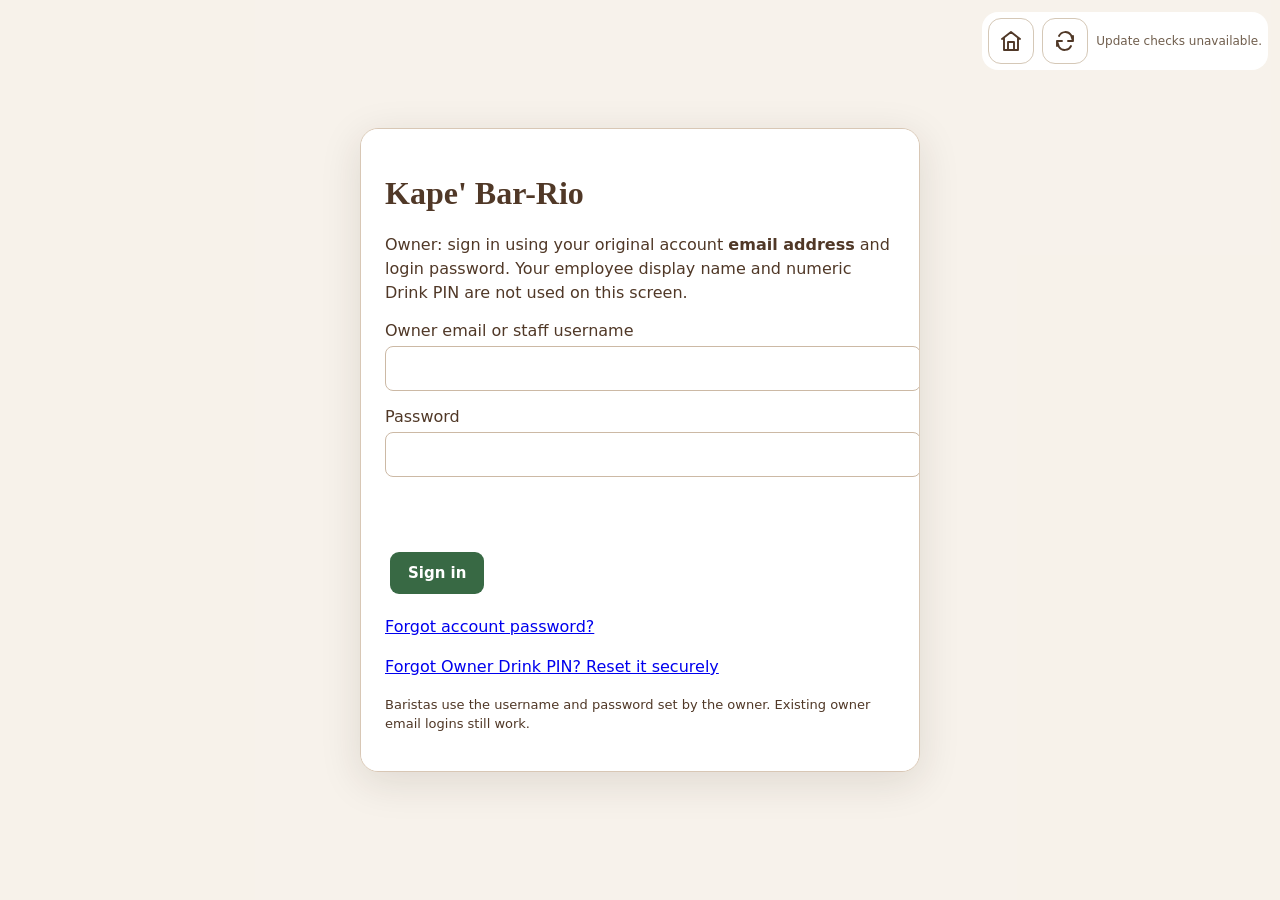
==== commit 8cc1ef2c: "Refresh host-aware home navigation and manager login scripts" ====
--- a/index.html
+++ b/index.html
@@ -306,7 +306,7 @@
  <p id="cancellationHistoryStatus" role="status">Open this section to load cancellations.</p>
  <div id="cancellationHistoryList"></div>
 </details>
-<p><a class="back" href="sales.html" target="_blank" rel="noopener">Open reports full screen</a></p><iframe class="manager-frame" id="salesFrame" title="Sales analysis and transactions"></iframe></section><section class="manager-panel" id="panel-backup" role="tabpanel" aria-labelledby="tab-backup" hidden><h2>Back Up</h2><p>Download the latest shared data as JSON files.</p><div class="embed-tools"><button data-backup="all">Download all shared data</button><button data-backup="inventory">Inventory</button><button data-backup="recipes">Recipes</button><button data-backup="menu">Menu</button><button data-backup="sales">Transactions and shifts</button><button data-backup="employees">Employee information</button></div><p id="sharedBackupStatus" class="backup-status" role="status"></p><h3>Previous device backup</h3><button id="backup">Download pre-sync backup</button><p id="backupStatus" role="status"></p></section></div><p id="denied" hidden>Owner access required. <a href="sync-login.html?next=index.html">Sign in as owner</a></p></main><script src="app-links.js"></script><script src="sync-config.js"></script><script src="sync-core.js"></script><script src="sync-ui.js"></script><script src="employee-photos.js?v=circular-crop-v20"></script><script src="staff-manager.js?v=dual-position-v23"></script><script src="employee-information.js?v=dual-position-v2"></script><script src="manager.js?v=pin-lockout-guidance-v25"></script><script src="inventory-forecast-model.js"></script><script src="inventory-forecast.js"></script><script src="inventory-order-list.js"></script><script src="bag-rules.js"></script><script src="stock-baseline-model.js"></script><script src="manager-inventory.js?v=add-item-visible-20261104"></script><script src="manager-backup.js"></script><script src="workforce-model.js"></script><script src="schedule-view.js?v=combined-location-v2"></script><script src="workforce.js?v=store-only-v7"></script><script src="cash-advance.js?v=remove-audit-v12"></script><script src="supply-orders.js"></script><script src="customer-accounts.js?v=compact-names-v4"></script><script src="price-management.js?v=assistant-audit-v14"></script><script src="payment-settings.js?v=remove-coin-summary-v2"></script><script src="shop-hours-settings.js?v=settings-tiles-v1"></script><script src="settings-layout.js?v=1"></script><script src="cancellation-history.js?v=head-barista-cancellations-v17"></script><script src="manager-tabs.js?v=tiles-on-demand-v19"></script><script src="page-tools.js"></script><script src="promo-discount-control.js?v=2-price-tab"></script><script src="inventory-add-item.js?v=1"></script>
+<p><a class="back" href="sales.html" target="_blank" rel="noopener">Open reports full screen</a></p><iframe class="manager-frame" id="salesFrame" title="Sales analysis and transactions"></iframe></section><section class="manager-panel" id="panel-backup" role="tabpanel" aria-labelledby="tab-backup" hidden><h2>Back Up</h2><p>Download the latest shared data as JSON files.</p><div class="embed-tools"><button data-backup="all">Download all shared data</button><button data-backup="inventory">Inventory</button><button data-backup="recipes">Recipes</button><button data-backup="menu">Menu</button><button data-backup="sales">Transactions and shifts</button><button data-backup="employees">Employee information</button></div><p id="sharedBackupStatus" class="backup-status" role="status"></p><h3>Previous device backup</h3><button id="backup">Download pre-sync backup</button><p id="backupStatus" role="status"></p></section></div><p id="denied" hidden>Owner access required. <a href="sync-login.html?next=index.html">Sign in as owner</a></p></main><script src="app-links.js?v=host-links-v25"></script><script src="sync-config.js"></script><script src="sync-core.js"></script><script src="sync-ui.js"></script><script src="employee-photos.js?v=circular-crop-v20"></script><script src="staff-manager.js?v=dual-position-v23"></script><script src="employee-information.js?v=dual-position-v2"></script><script src="manager.js?v=host-links-v25"></script><script src="inventory-forecast-model.js"></script><script src="inventory-forecast.js"></script><script src="inventory-order-list.js"></script><script src="bag-rules.js"></script><script src="stock-baseline-model.js"></script><script src="manager-inventory.js?v=add-item-visible-20261104"></script><script src="manager-backup.js"></script><script src="workforce-model.js"></script><script src="schedule-view.js?v=combined-location-v2"></script><script src="workforce.js?v=store-only-v7"></script><script src="cash-advance.js?v=remove-audit-v12"></script><script src="supply-orders.js"></script><script src="customer-accounts.js?v=compact-names-v4"></script><script src="price-management.js?v=assistant-audit-v14"></script><script src="payment-settings.js?v=remove-coin-summary-v2"></script><script src="shop-hours-settings.js?v=settings-tiles-v1"></script><script src="settings-layout.js?v=1"></script><script src="cancellation-history.js?v=head-barista-cancellations-v17"></script><script src="manager-tabs.js?v=tiles-on-demand-v19"></script><script src="page-tools.js?v=host-home-v25"></script><script src="promo-discount-control.js?v=2-price-tab"></script><script src="inventory-add-item.js?v=1"></script>
 <script id="manager-subtabs-script">
 (()=>{const buttons=[...document.querySelectorAll('[data-employee-subtab]')],panels=[...document.querySelectorAll('[data-employee-panel]')];
 function showEmployeeTab(name){
